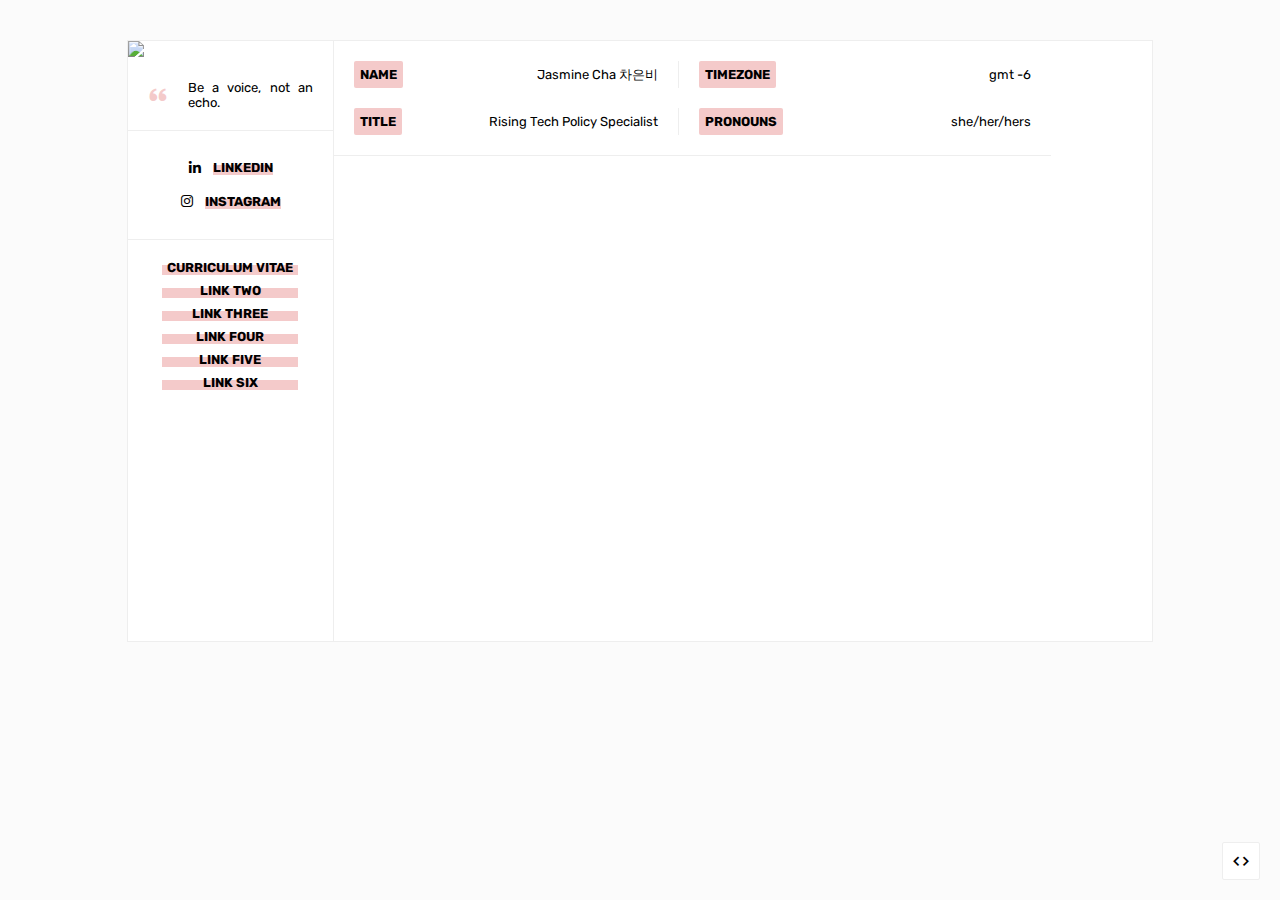
==== cv.html @ caf7a262 "Create cv.html" ====
<!DOCTYPE html>
<html>
    <!--change the title of the page here! this will appear as the title at your current tab.-->
    <title>temperance</title>
 
    <link rel="shortcut icon" href="{Favicon}" />
    <link rel="alternate" type="application/rss+xml" href="{RSS}" />
    <meta charset="utf-8" />
    <meta name="viewport" content="width=device-width, initial-scale=1.0" />
 
    <!--
 
    Page #03: Temperance
    coded by pneuma-themes
    
    1. Don't remove the credit.
    2. Don't move the credit. Just leave it there.
    3. Don't use as a base code.
    4. Please enjoy! If you find any bugs, please contact me! c:
    
  -->
 
    <link rel="preconnect" href="https://fonts.bunny.net" />
    <link
        href="https://fonts.bunny.net/css?family=rubik:400,400i,700,700i"
        rel="stylesheet"
    />
    <link
        href="https://unpkg.com/boxicons@2.1.4/css/boxicons.min.css"
        rel="stylesheet"
    />
    <link rel="stylesheet" href="https://unpkg.com/balloon-css/balloon.min.css" />
 
    <head>
        <link rel="stylesheet" href="style.css">

    </head>
    <body>
        <div id="main-container">
            <div id="sidebar">
                <div id="sidebar-content">
                    <div id="sidebar-image">
                        <!--change your sidebar image here!-->
                        <img
                            src="https://jasminecha.com/me.png"
                        />
                    </div>
                    <div id="desc">
                        <i class="bx bxs-quote-alt-left"></i>
                        <div id="desc-text">
                            <!--this is the description box-->
                            Be a voice, not an echo.
                        </div>
                    </div>
                    <!--end desc-->
 
                    <div id="other-links">
                        <!--to add more links, copy from here-->

                        
                        <div class="other-links">
                            <i class="bx bxl-linkedin"></i><a href="https://www.linkedin.com/in/jasminetea/">linkedin</a>
                        </div>
			<div class="other-links">
                            <i class="bx bxl-instagram"></i><a href="https://www.instagram.com/jasmine.not.yours">instagram</a>
                        </div>
                        <!--before this line-->
                    </div>
                    <!--end other links-->
 
                    <!--this is the custom links. you can add as much or not add anything. if you want to delete this section altogether, then just comment the entire section from here-->
                    <div id="custom-links">
                        <div class="custom-links">
                            <a href="https://docs.google.com/document/d/1lU9XOckxaAlSk8HvAaYTJoeV4Za5qnFx5SMBNFI6Hu8/edit?usp=sharing">curriculum vitae</a>
                            <a href="">link two</a>
                            <a href="">link three</a>
                            <a href="">link four</a>
                            <a href="">link five</a>
                            <a href="">link six</a>
                        </div>
                    </div>
                    <!--end custom-links-->
                    <!--to here-->
                </div>
            </div>
            <!--end sidebar-->
 
            <div id="about">
                <div id="about-info">
                    <div id="about-info-text">
                        <div class="about-info-rows">
                            <div class="about-info-label">
                                name
                                <!--change the label here-->
                            </div>
                            Jasmine Cha 차은비
                        </div>
                        <div class="about-info-rows">
                            <div class="about-info-label">timezone</div>
                            gmt -6
                        </div>
                        <div class="about-info-rows">
                            <div class="about-info-label">title</div>
                            Rising Tech Policy Specialist
                        </div>
                        <div class="about-info-rows">
                            <div class="about-info-label">pronouns</div>
                            she/her/hers
                        </div>
                    </div>
                </div>
                <!--end about info header-->
                <div id="about-text">
<div id="Content_Area">
<iframe src="https://docs.google.com/document/d/e/2PACX-1vQPEwTyM5KgfCj3XqeNDIW3ghLU1iuCgm48IxAHRoZAt50im8aZ8wcY5aeBKewOIAnhB86gwdDiCxPw/pub" style="border:0px #ffffff none;" name="myiFrame" scrolling="yes" frameborder="0" marginheight="0px" marginwidth="0px" height="100%" width="100%" allowfullscreen></iframe>
</div></div>
            </div>
        </div>
 
        <!--please don't touch this!-->
        <div id="credit">
            <a
                href="//pneuma-themes.tumblr.com"
                data-balloon-pos="left"
                aria-label="temperance by pneuma-themes"
                ><i class="bx bx-code"></i
            ></a>
        </div>
    </body>
</html>
---- style.css ----
:root {
                --Accent: #f4caca;
                --Body: #191919;
                --FontSize: 13px;
                --Background: #fbfbfb;
                --ContainerBackground: #fff;
                --Border: #eee;
            }
 
            body {
                margin: 0;
                padding: 0;
                background: var(--Background);
                font-family: 'Rubik';
                font-size: var(--FontSize);
                color: var(--Color);
            }
 
            a {
                text-decoration: none;
                color: var(--Color);
            }
 
            #main-container {
                width: 80%;
                height: 600px;
                margin: 0 auto !important;
                top: 40px;
                position: relative;
                border: 1px solid var(--Border);
                display: flex;
                background: var(--ContainerBackground);
            }
 
            #sidebar {
                height: 100%;
                width: 20%;
                border-right: 1px solid var(--Border);
                display: flex;
                justify-content: center;
                background: var(--ContainerBackground);
            }
 
            #sidebar-content {
                width: 100%;
            }
 
            #sidebar-image {
                width: 100%;
            }
 
            #sidebar-image img {
                width: 100%;
                max-width: 100%;
            }
 
            #desc {
                padding: 20px;
                display: flex;
                align-items: center;
                justify-content: center;
                text-align: justify;
                border-bottom: 1px solid var(--Border);
            }
 
            #desc a {
                box-shadow: 0 -2px inset var(--Accent);
            }
 
            #desc i {
                color: var(--Accent);
                font-size: 20px;
                margin-right: 20px;
            }
 
            #navlinks {
                display: flex;
                align-items: center;
                margin-top: 20px;
                border-bottom: 1px solid var(--Border);
                padding-bottom: 20px;
                justify-content: center;
            }
 
            .navlinks {
                display: flex;
                align-items: center;
                justify-content: space-between;
                border-right: 1px solid var(--Border);
                padding-right: 8px;
                padding-left: 8px;
            }
 
            .navlinks:last-of-type {
                border-right: none !important;
            }
 
            .navlinks i,
            .other-links i {
                margin-right: 10px;
                font-size: 16px;
            }
 
            .navlinks a,
            .other-links a,
            .custom-links a {
                font-weight: 700;
                text-transform: uppercase;
                box-shadow: 0 -10px inset var(--Accent);
		text-align: center;
            }
 
            #other-links,
            #custom-links {
                display: flex;
                align-items: center;
                justify-content: center;
                flex-wrap: wrap;
                margin-top: 20px;
                border-bottom: 1px solid var(--Border);
                padding-bottom: 20px;
            }
 
            #custom-links {
                border-bottom: none !important;
		text-align: center;
            }
            .other-links {
                display: flex;
                align-items: center;
                justify-content: space-around;
                padding: 8px;
                margin-bottom: 2px;
            }
 
            #custom-links a {
                display: block;
		list-style-type: none;
                margin-bottom: 8px;
                padding-left: 5px;
                padding-right: 5px;
   		margin-left: auto;
   		margin-right: auto;
		text-align: center;
            }
 
            #about {
                width: 70%;
                background: var(--ContainerBackground);
                height: 100%;
            }
 
            #about-info {
                width: 100%;
                border-bottom: 1px solid var(--Border);
            }
 
            #about-info-text {
                display: flex;
                align-items: center;
                justify-content: space-between;
                padding: 20px;
                flex-wrap: wrap;
                padding-bottom: 0 !important;
            }
 
            .about-info-rows {
                display: flex;
                align-items: center;
                width: 49%;
                justify-content: space-between;
                background: #fff;
                border-right: 1px solid var(--Border);
                margin-bottom: 20px;
            }
 
            .about-info-rows:nth-of-type(odd) {
                padding-right: 20px;
                width: 45%;
            }
 
            .about-info-rows:nth-of-type(even) {
                border-right: none !important;
            }
 
            .about-info-label {
                background: var(--Accent);
                text-transform: uppercase;
                padding: 6px;
                font-weight: 700;
                border-radius: 2px;
            }
 
#Content_Area {
                padding: 20px;
                overflow-y: scroll;
                overflow-x: hidden;
background-color:white;
            }
 
            #about-text::-webkit-scrollbar {
                width: 2px;
            }
 
            #about-text::-webkit-scrollbar-thumb:vertical {
                background: var(--Accent);
            }
 
            #about-text a {
                box-shadow: 0 -2px inset var(--Accent);
            }
 
            #about-text blockquote {
                border-left: 1px solid var(--Border);
                padding-left: 20px;
            }
 
            #about-text li {
                margin-bottom: 5px;
            }
 
            #about-text li:last-of-type {
                margin-bottom: 0;
            }
 
            #credit {
                position: fixed;
                bottom: 20px;
                right: 20px;
                background: #fff;
                border: 1px solid var(--Border);
                border-radius: 2px;
                line-height: 100%;
            }
 
            #credit i {
                font-size: 20px;
                padding: 8px;
            }
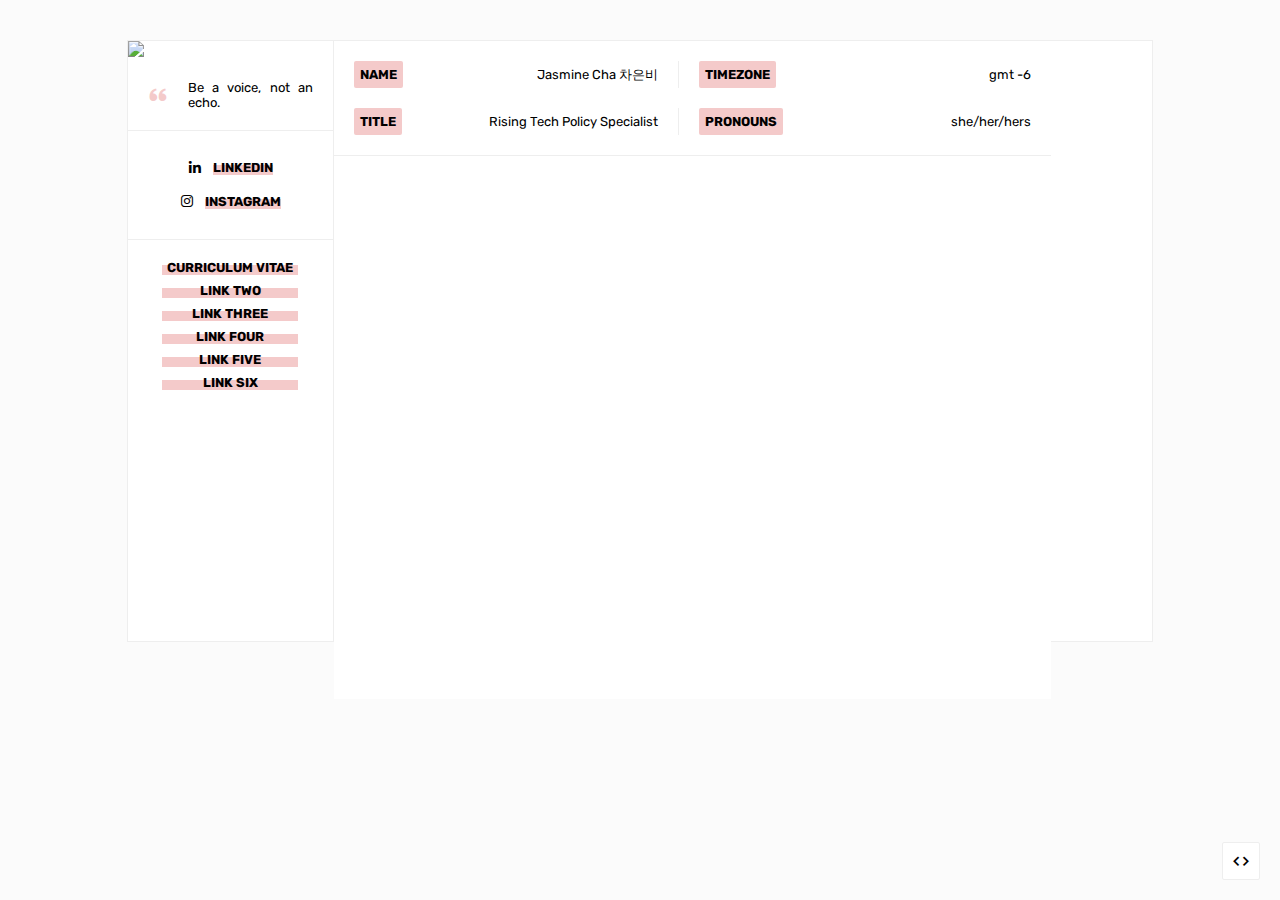
==== commit ca1861c0: "Update cv.html" ====
--- a/cv.html
+++ b/cv.html
@@ -112,7 +112,7 @@
                 <!--end about info header-->
                 <div id="about-text">
 <div id="Content_Area">
-<iframe src="https://docs.google.com/document/d/e/2PACX-1vQPEwTyM5KgfCj3XqeNDIW3ghLU1iuCgm48IxAHRoZAt50im8aZ8wcY5aeBKewOIAnhB86gwdDiCxPw/pub" style="border:0px #ffffff none;" name="myiFrame" scrolling="yes" frameborder="0" marginheight="0px" marginwidth="0px" height="100%" width="100%" allowfullscreen></iframe>
+<iframe src="https://docs.google.com/document/d/e/2PACX-1vQPEwTyM5KgfCj3XqeNDIW3ghLU1iuCgm48IxAHRoZAt50im8aZ8wcY5aeBKewOIAnhB86gwdDiCxPw/pub" style="border:0px #ffffff none;" name="myiFrame" scrolling="yes" frameborder="0" marginheight="0px" marginwidth="0px" height="500px" width="100%" allowfullscreen></iframe>
 </div></div>
             </div>
         </div>
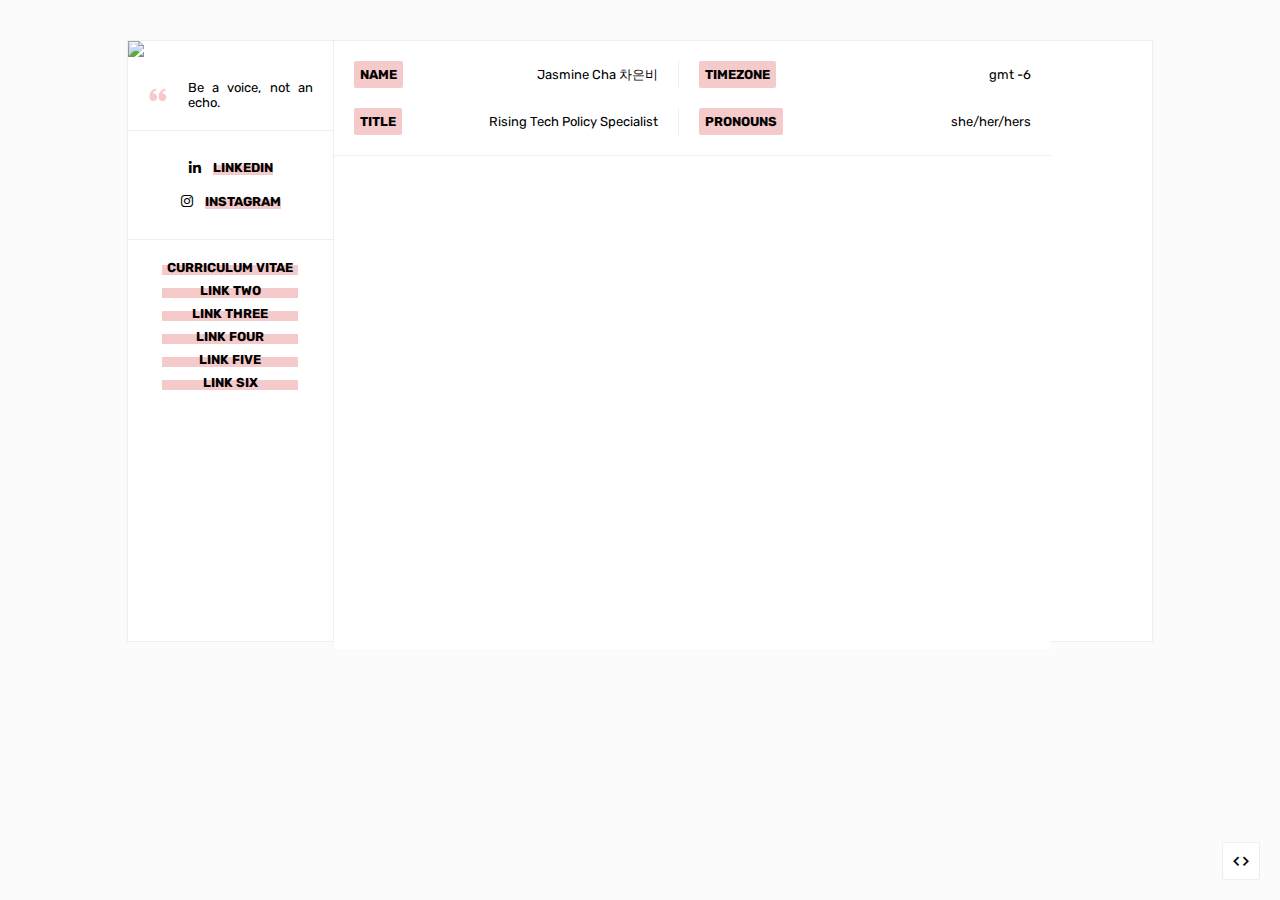
==== commit 67524b17: "Update cv.html" ====
--- a/cv.html
+++ b/cv.html
@@ -112,7 +112,7 @@
                 <!--end about info header-->
                 <div id="about-text">
 <div id="Content_Area">
-<iframe src="https://docs.google.com/document/d/e/2PACX-1vQPEwTyM5KgfCj3XqeNDIW3ghLU1iuCgm48IxAHRoZAt50im8aZ8wcY5aeBKewOIAnhB86gwdDiCxPw/pub" style="border:0px #ffffff none;" name="myiFrame" scrolling="yes" frameborder="0" marginheight="0px" marginwidth="0px" height="500px" width="100%" allowfullscreen></iframe>
+<iframe src="https://docs.google.com/document/d/e/2PACX-1vQPEwTyM5KgfCj3XqeNDIW3ghLU1iuCgm48IxAHRoZAt50im8aZ8wcY5aeBKewOIAnhB86gwdDiCxPw/pub" style="border:0px #ffffff none;" name="myiFrame" scrolling="yes" frameborder="0" marginheight="0px" marginwidth="0px" height="450px" width="100%" allowfullscreen></iframe>
 </div></div>
             </div>
         </div>
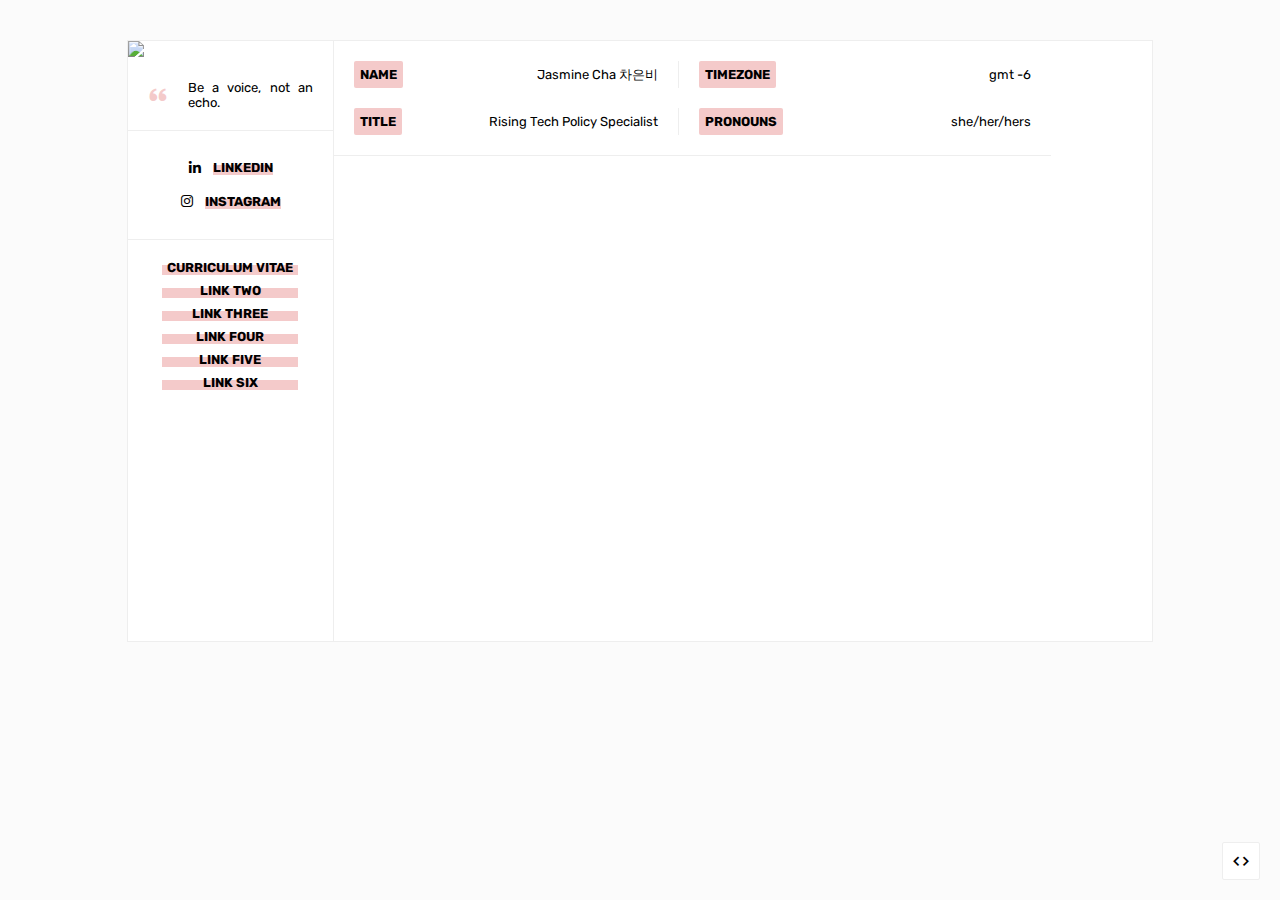
==== commit 2d4b87de: "Update cv.html" ====
--- a/cv.html
+++ b/cv.html
@@ -112,7 +112,7 @@
                 <!--end about info header-->
                 <div id="about-text">
 <div id="Content_Area">
-<iframe src="https://docs.google.com/document/d/e/2PACX-1vQPEwTyM5KgfCj3XqeNDIW3ghLU1iuCgm48IxAHRoZAt50im8aZ8wcY5aeBKewOIAnhB86gwdDiCxPw/pub" style="border:0px #ffffff none;" name="myiFrame" scrolling="yes" frameborder="0" marginheight="0px" marginwidth="0px" height="450px" width="100%" allowfullscreen></iframe>
+<iframe src="https://docs.google.com/document/d/e/2PACX-1vQPEwTyM5KgfCj3XqeNDIW3ghLU1iuCgm48IxAHRoZAt50im8aZ8wcY5aeBKewOIAnhB86gwdDiCxPw/pub" style="border:0px #ffffff none;" name="myiFrame" scrolling="yes" frameborder="0" marginheight="0px" marginwidth="0px" height="425px" width="100%" allowfullscreen></iframe>
 </div></div>
             </div>
         </div>
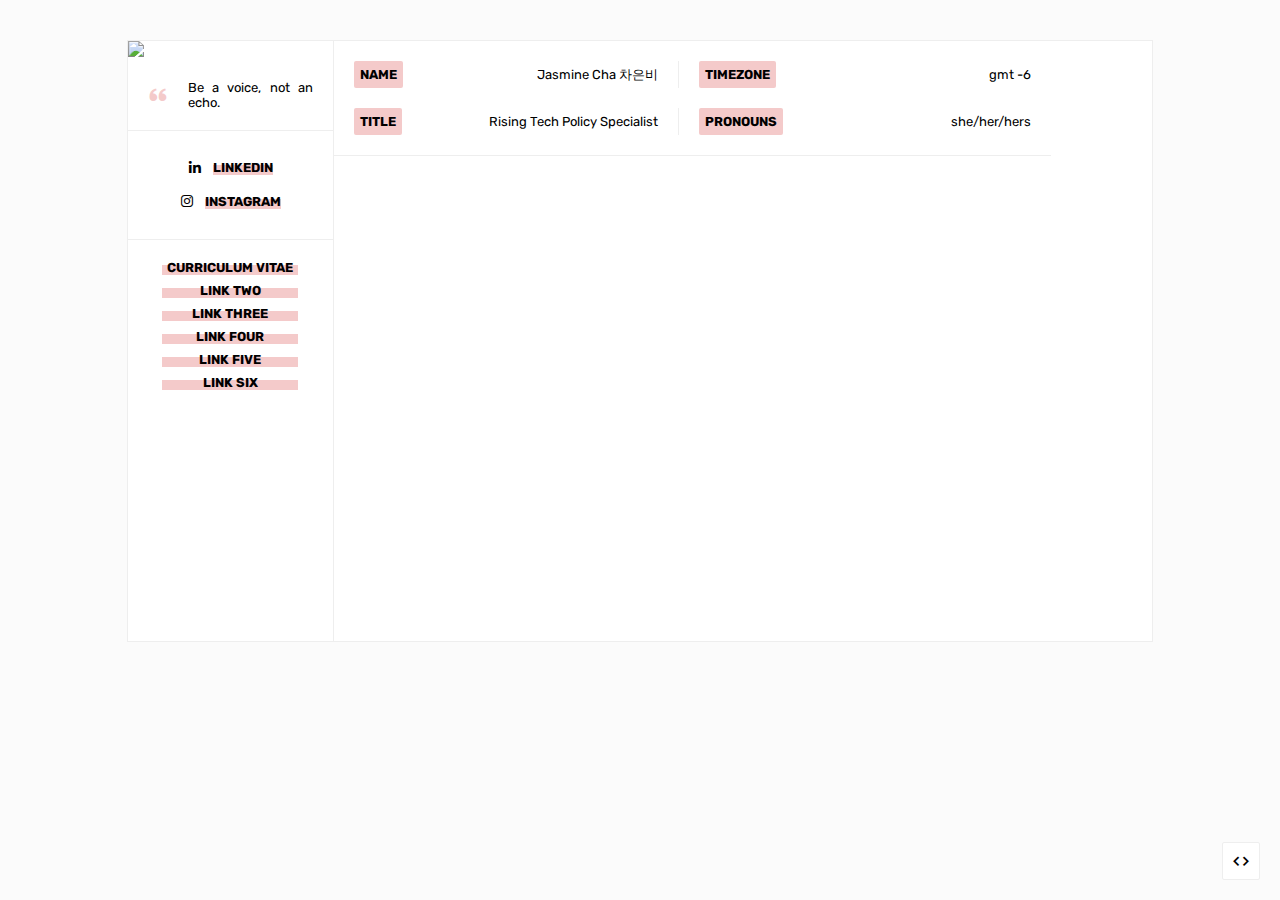
==== commit fc5f3993: "Update cv.html" ====
--- a/cv.html
+++ b/cv.html
@@ -112,7 +112,7 @@
                 <!--end about info header-->
                 <div id="about-text">
 <div id="Content_Area">
-<iframe src="https://docs.google.com/document/d/e/2PACX-1vQPEwTyM5KgfCj3XqeNDIW3ghLU1iuCgm48IxAHRoZAt50im8aZ8wcY5aeBKewOIAnhB86gwdDiCxPw/pub" style="border:0px #ffffff none;" name="myiFrame" scrolling="yes" frameborder="0" marginheight="0px" marginwidth="0px" height="425px" width="100%" allowfullscreen></iframe>
+<iframe src="https://docs.google.com/document/d/e/2PACX-1vQPEwTyM5KgfCj3XqeNDIW3ghLU1iuCgm48IxAHRoZAt50im8aZ8wcY5aeBKewOIAnhB86gwdDiCxPw/pub?embedded=true" style="border:0px #ffffff none;" name="myiFrame" scrolling="yes" frameborder="0" marginheight="0px" marginwidth="0px" height="425px" width="100%" allowfullscreen></iframe>
 </div></div>
             </div>
         </div>
